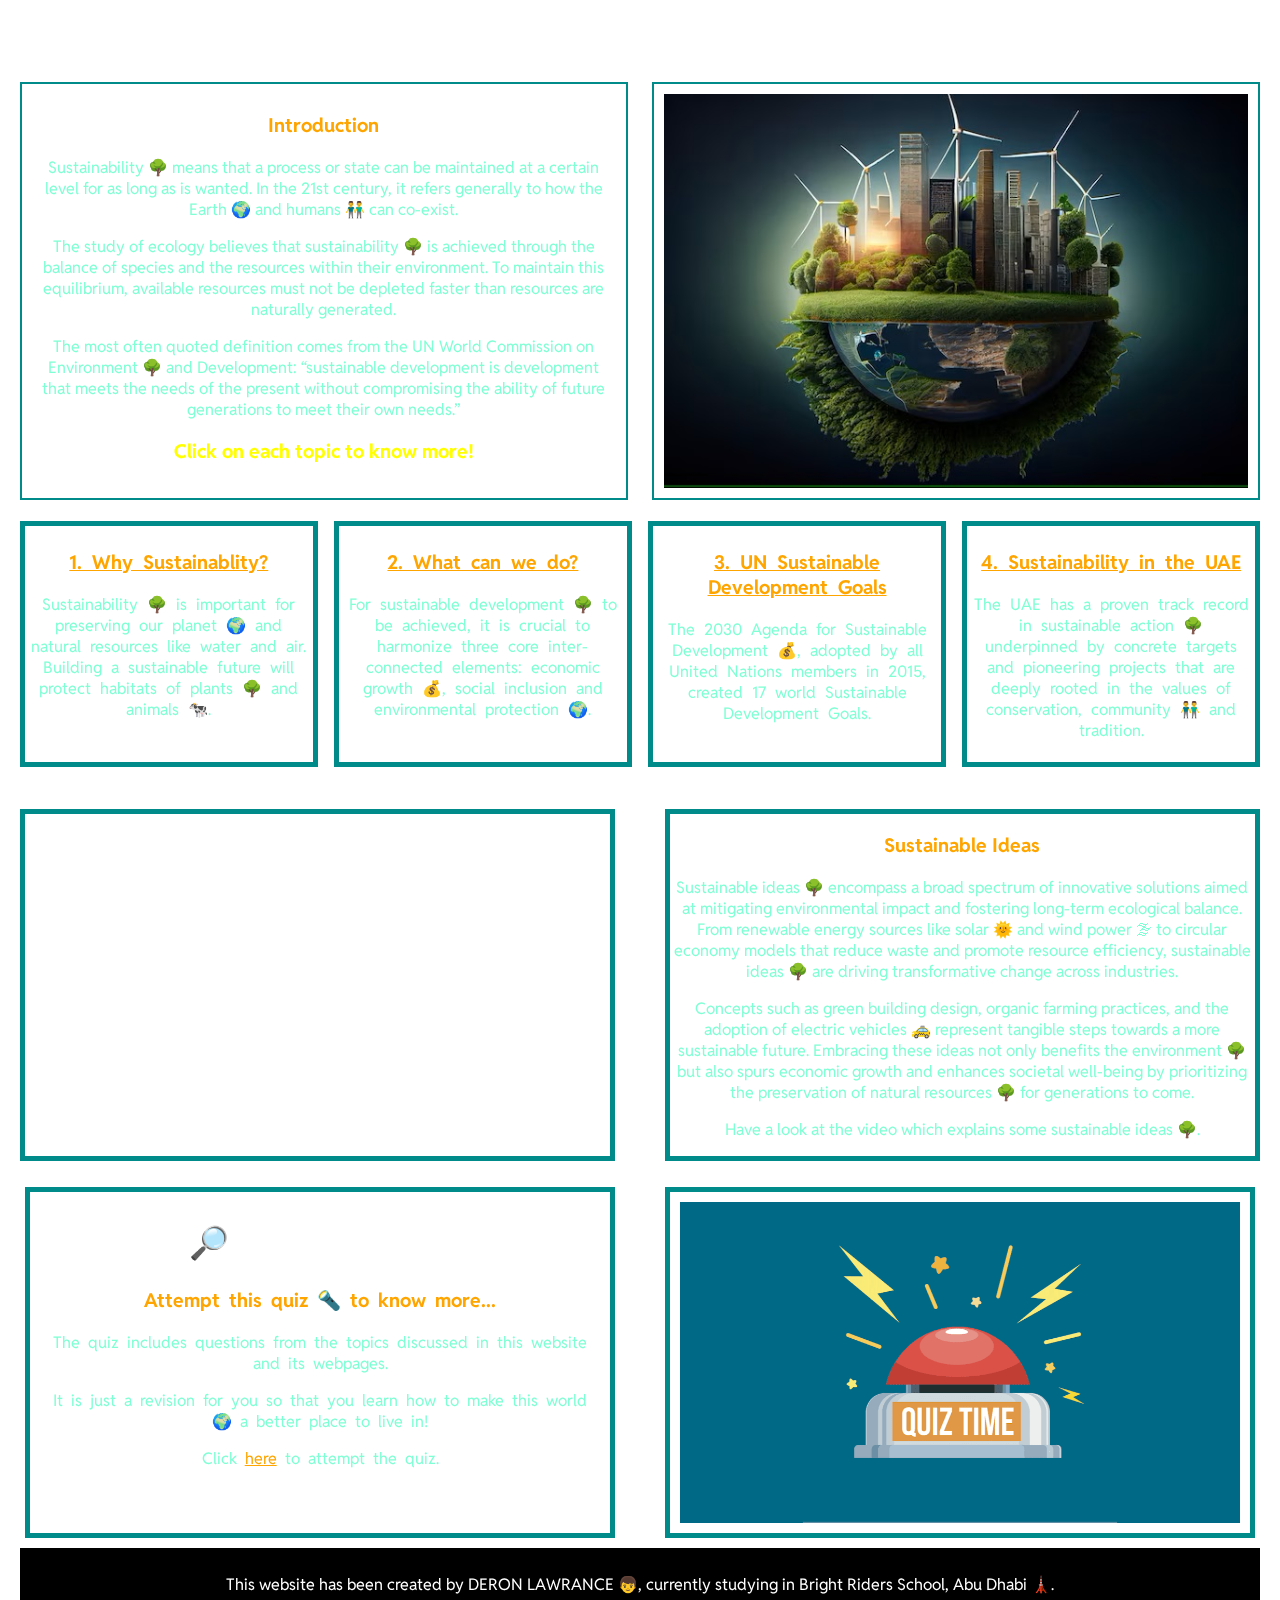
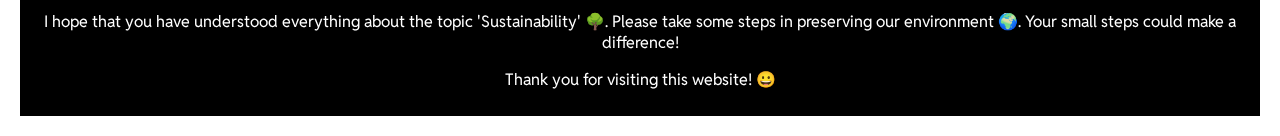
==== index.html @ 19688864 "Sustainability-final" ====
<!DOCTYPE html>
<html lang="en">

<head>
    <meta charset="UTF-8">
    <meta name="viewport" content="width=device-width, initial-scale=1.0">
    <title>Sustainabiity | Deron Lawrance</title>
    <link rel="stylesheet" href="style.css">
</head>

<body>
    <div class="header">
        <h1>SUSTAINABILITY</h1>
    </div>
    <div class="intro">
        <div class="introinfo">
            <h3>
                Introduction
            </h3>
            <p>
                Sustainability &#127795; means that a process or state can be maintained at a certain level for as long as is wanted. In the 21st century, it refers generally to how the Earth &#127757; and humans &#128108; can co-exist.
            </p>
            <p>
                The study of ecology believes that sustainability &#127795; is achieved through the balance of species and the resources within their environment. To maintain this equilibrium, available resources must not be depleted faster than resources are naturally generated.
            </p>
            <p>
                The most often quoted definition comes from the UN World Commission on Environment &#127795; and Development: “sustainable development is development that meets the needs of the present without compromising the ability of future generations to meet their own needs.”
            </p>
            <h3 class="kmore">
                Click on each topic to know more!
            </h3>
        </div>
        <div class="introimg">
            <img src="img/mainimg.jpg">
        </div>
    </div>
    <br>
    <div class="subtopics">
        <div>
            <h3> <a href="sub1.html">1. Why Sustainablity?</a> </h3>
            <p> 
                Sustainability &#127795; is important for preserving our planet &#127757; and natural resources like water and air. Building a sustainable future will protect habitats of plants &#127795; and animals &#128004;.
            </p>
        </div>
        <div>
            <h3> <a href="sub2.html">2. What can we do?</a> </h3>
            <p>
                For sustainable development &#127795; to be achieved, it is crucial to harmonize three core inter-connected elements: economic growth &#128176;, social inclusion and environmental protection &#127757;. 
            </p>
        </div>
        <div>
            <h3> <a href="sub3.html">3. UN Sustainable Development Goals</a> </h3>
            <p>
                The 2030 Agenda for Sustainable Development &#128176;, adopted by all United Nations members in 2015, created 17 world Sustainable Development Goals.
            </p>
        </div>
        <div>
            <h3> <a href="sub4.html">4. Sustainability in the UAE</a> </h3> 
            <p>
                The UAE has a proven track record in sustainable action &#127795; underpinned by concrete targets and pioneering projects that are deeply rooted in the values of conservation, community &#128108; and tradition.
            </p>
        </div>
    </div>
    <br>
    <br>
    <div class="video">

        <div class="vid">
            <iframe src="https://www.youtube.com/embed/sMqtwbKc8EA?si=SxK1F-vY9jo5seC9" frameborder="0" allow="accelerometer; clipboard-write; encrypted-media; gyroscope; picture-in-picture"></iframe>
        </div>

        <div class="vidinfo">
            <h3>Sustainable Ideas</h3>
            <p>
                Sustainable ideas &#127795; encompass a broad spectrum of innovative solutions aimed at mitigating environmental impact and fostering long-term ecological balance. From renewable energy sources like solar &#127774; and wind power &#127787; to circular economy models that reduce waste and promote resource efficiency, sustainable ideas &#127795; are driving transformative change across industries. 
            </p>
            <p>
                Concepts such as green building design, organic farming practices, and the adoption of electric vehicles &#128661; represent tangible steps towards a more sustainable future. Embracing these ideas not only benefits the environment &#127795; but also spurs economic growth and enhances societal well-being by prioritizing the preservation of natural resources &#127795; for generations to come.
            </p>
            <p>
                Have a look at the video which explains some sustainable ideas &#127795;.
            </p>
        </div>
        
    </div>
    <br>
    <div class="questions">

        <div class="text">

            <h1>Let's see &#128270; if you have understood the topic well...</h1>

            <h3>Attempt this quiz &#128294; to know more...</h3>

            <p>
                The quiz includes questions from the topics discussed in this website and its webpages.
            </p> 

            <p>
                It is just a revision for you so that you learn how to make this world &#127757; a better place to live in!
            </p>

            <p>Click <a href="quiz.html">here</a> to attempt the quiz.</p>

        </div>

        <div class="img">
            <img src="img/quiz.png">
        </div>

    </div>
    <div class="end">
        <p>
            This website has been created by DERON LAWRANCE &#128102;, currently studying in Bright Riders School, Abu Dhabi &#128508;.
        </p>
        <p>
            I hope that you have understood everything about the topic 'Sustainability' &#127795;. Please take some steps in preserving our environment &#127757;. Your small steps could make a difference!
        </p>
        <p>
            Thank you for visiting this website! &#128512;
        </p>
    </div>
</body>

</html>
---- style.css ----
@import url(https://fonts.googleapis.com/css2?family=Ubuntu:wght@100;200;300;400;500;600;700&display=swap);

@import url(https://fonts.googleapis.com/css2?family=Shalimar&display=swap);

@import url('https://fonts.googleapis.com/css2?family=Reddit+Sans:ital@0;1&display=swap');

body{
   background-image: url("img/bg.png");
   background-size: cover;
   backdrop-filter: brightness(130%);
   /* font-family: 'Ubuntu', sans-serif; */
   color: aquamarine;
   margin: 20px;
   font-family: "Reddit Sans", sans-serif;
   font-optical-sizing: auto;
   font-weight: 400;
   font-style: normal;
}

*{
   box-sizing: border-box;
}

h1{
   color: white;
   text-align: center;
   font-family: 'Shalimar', cursive;
}

h3{
   font-size:larger;
   color: orange;
}

a{
   color:orange;
}

a:hover{
   color:lime;
   background-color: rgb(1, 85, 85);
   border:2px dashed aquamarine;
   /* transition: 0.3s; */
}

.intro{
   display: flex;
   flex-direction: row;
   flex-wrap: wrap;
   justify-content: space-between;
}

.intro>div{
   text-align: center;
   width: 49%;
   border: 2px solid darkcyan;
   padding: 10px;
}

.kmore{
   color:yellow;
}

.subtopics{
   display:flex;
   flex-direction: row;
   flex-wrap: wrap;
   justify-content: space-between;
}

.subtopics>div{
   width: 24%;
   text-align: center;
   border:5px solid darkcyan;
   padding: 5px;
   word-spacing: 5px;
}

.video{
   display: flex;
   flex-direction: row;
   flex-wrap: wrap;
   justify-content: space-between;
}

.video>div{
   width: 48%;
   text-align: center;
   border: 5px solid darkcyan;
}

iframe{
   width:100%;
   height:100%;
}

.info{
   display: flex;
   flex-direction: row;
   flex-wrap: wrap;
   justify-content: space-between;
}

.info>div{
   width: 48%;
   text-align: center;
   word-spacing: 4px;
   border: 5px solid darkcyan;
   padding: 10px;
}

img{
   width: 100%;
   height: 100%;
}

.questions{
   display: flex;
   flex-direction: row;
   flex-wrap: wrap;
   justify-content: space-between;
   margin: 5px;
}

.questions>div{
   width: 48%;
   text-align: center;
   word-spacing: 4px;
   border: 5px solid darkcyan;
   padding: 10px;
}

.questions>div>img{
   width: 100%;
   overflow: hidden;
}

.end{
   width:100%;
   padding: 10px;
   background-color: black;
   color: white;
   text-align: center;
   margin-top: 10px;
}

.goback{
   margin: 15px;
}

.mainquiz{
   display:flex;
   justify-content: space-evenly;
}
.mainquiz>div{
   background-color:rgb(12, 77, 12);
   border:5px solid darkcyan;
   padding:15px;
   width: 30%;
   text-align: center;
}

form>input{
   display:block;
   margin-top:5px;
   padding:0px;
   font-weight: bold;
   background-color: lightgrey;
   width: 100%;
   text-align: center;
}
.wrong{
   font-weight: 1000;
   background-color: hotpink;
}
.formclass{
   display:none;
}
.right{
   font-weight:1000;
   background-color:mediumspringgreen;
}
.info1, .info2, .info3{
   margin-top: 20px;
}

.empty, .empty2, .empty3{
   font-size:100px;
}

@media screen and (max-width: 900px){
   .intro{
      flex-direction: column;
   }
   .intro>div{
      width: 100%;
      margin: 10px;
   }
   .info{
      flex-direction: column;
   }
   .info>div{
      width: 100%;
      margin: 10px;
   }
   .questions{
      flex-direction: column;
   }
   .questions>div{
      width: 100%;
      margin: 10px;
   }
}

@media screen and (max-width: 800px){
   .subtopics{
      flex-direction: column;
   }
   .subtopics>div{
      width:100%;
      margin: 10px;
   }
   .mainquiz{
      background-color: black;
      flex-direction:column;
  }
  .mainquiz>div{
      margin:0 auto;
      margin-top:10px;
      width: 90%;
  }
}

@media screen and (max-width: 600px){
   .video{
      flex-direction: column;
   }
   .video>div{
      width:100%;
      margin: 10px;
   }
}
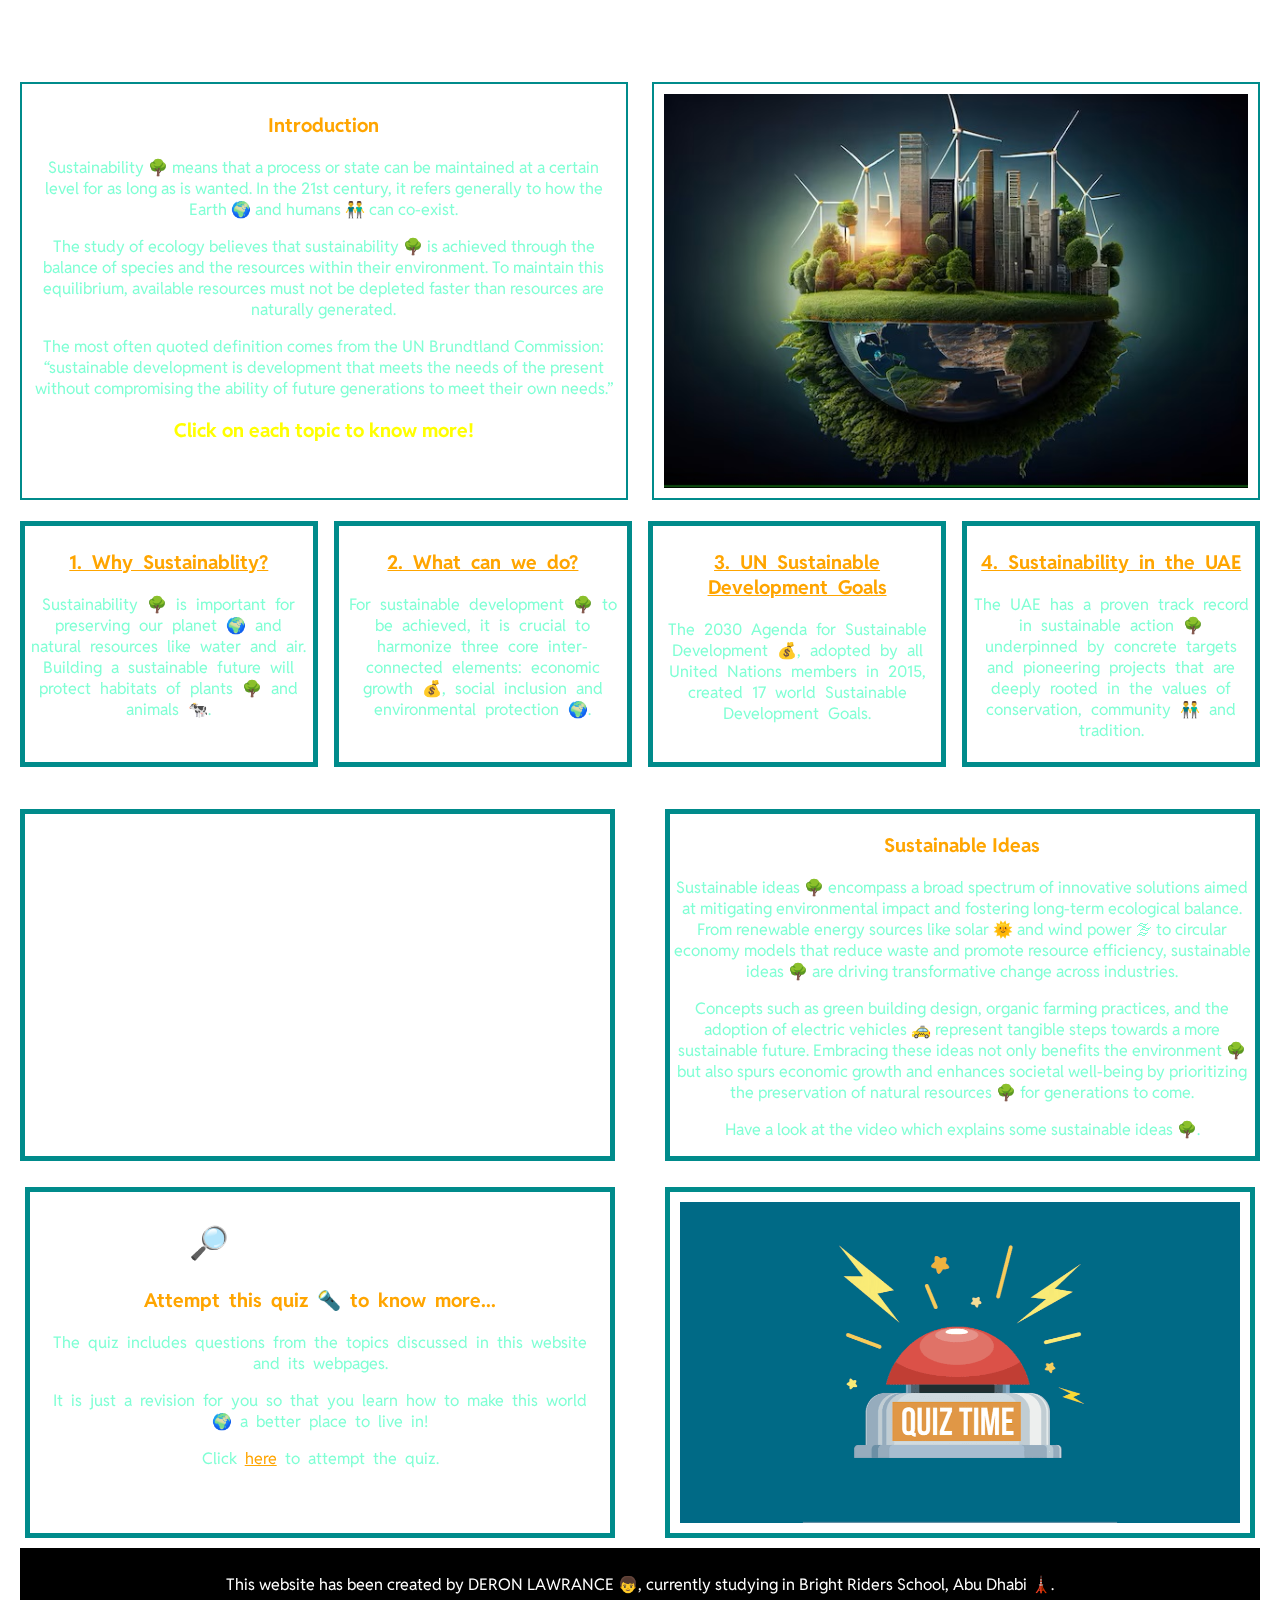
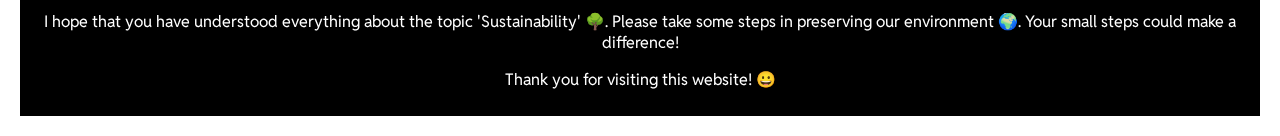
==== commit 1e83bbab: "Third Commit." ====
--- a/index.html
+++ b/index.html
@@ -24,7 +24,7 @@
                 The study of ecology believes that sustainability &#127795; is achieved through the balance of species and the resources within their environment. To maintain this equilibrium, available resources must not be depleted faster than resources are naturally generated.
             </p>
             <p>
-                The most often quoted definition comes from the UN World Commission on Environment &#127795; and Development: “sustainable development is development that meets the needs of the present without compromising the ability of future generations to meet their own needs.”
+                The most often quoted definition comes from the UN Brundtland Commission: “sustainable development is development that meets the needs of the present without compromising the ability of future generations to meet their own needs.”
             </p>
             <h3 class="kmore">
                 Click on each topic to know more!
--- a/style.css
+++ b/style.css
@@ -15,6 +15,7 @@
    font-optical-sizing: auto;
    font-weight: 400;
    font-style: normal;
+   overflow-y: scroll;
 }
 
 *{
@@ -239,4 +240,34 @@
       width:100%;
       margin: 10px;
    }
+}
+
+@media screen and (max-width: 300px){
+   p, h3{
+      font-size: 90%;
+   }
+}
+
+@media screen and (min-width: 1500px){
+   *{
+      font-size: large;
+   }
+}
+
+@media screen and (min-width: 1600px){
+   *{
+      font-size: 110%;
+   }
+}
+
+@media screen and (min-width: 2400px){
+   *{
+      font-size: 120%;
+   }
+}
+
+@media screen and (min-width: 3000px){
+   *{
+      font-size: 130%;
+   }
 }